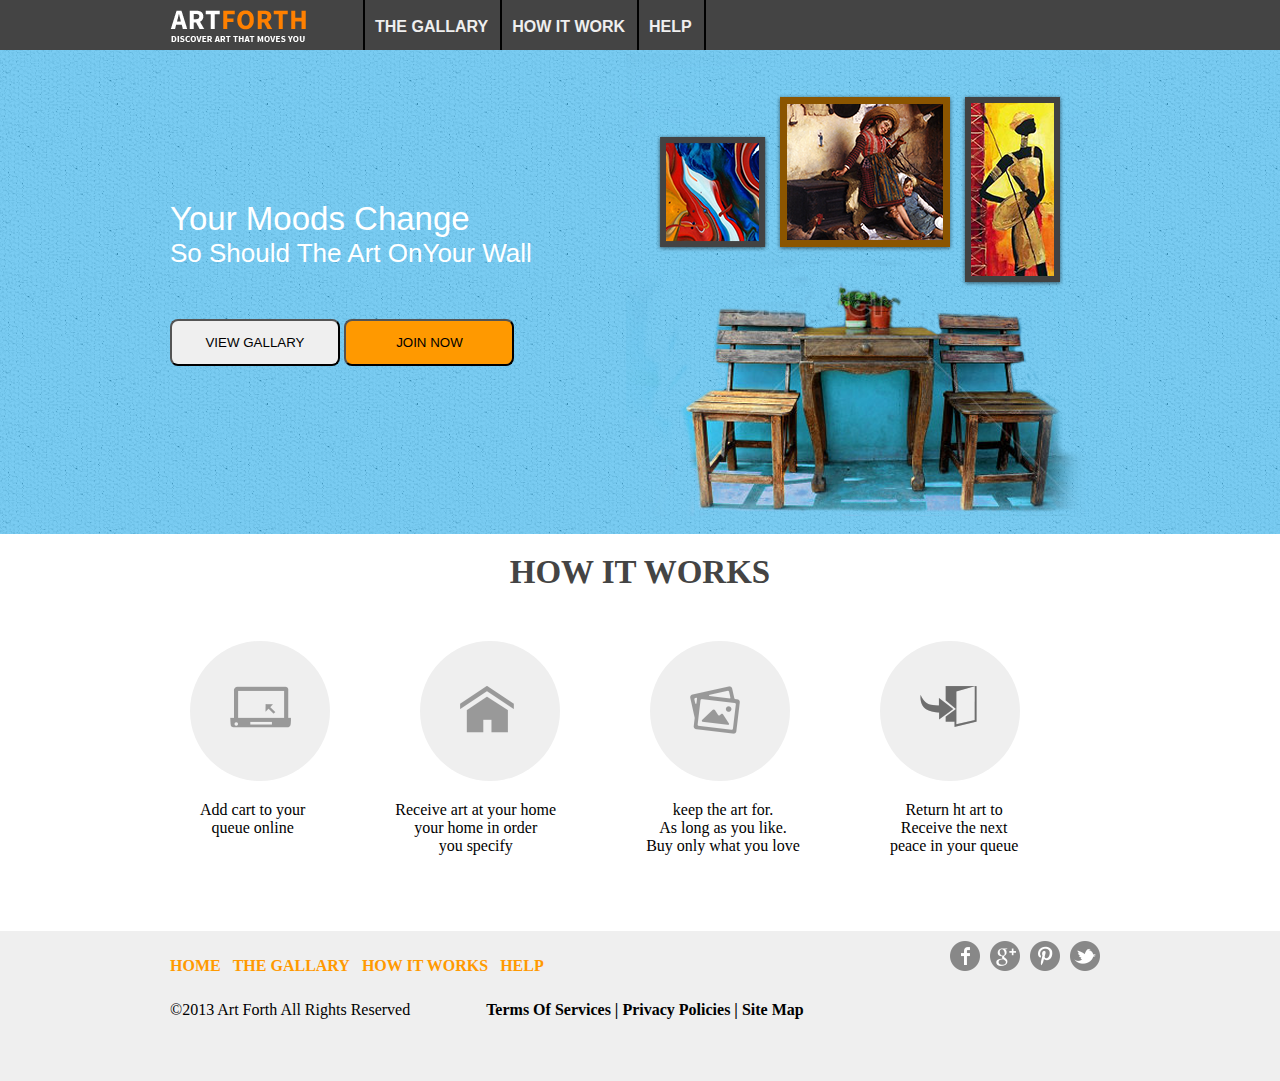
==== Assignment8_FrontEnd/Assignment3_HTML_CSS/index.html @ ad04c9ee "Assignment 3 HTML CSS Added" ====
<!DOCTYPE html>
<html>
	<head>
		<link rel="stylesheet" type="text/css" href="CSS/index.css">
		<title>
	
		HTML CSS ASSIGNMENT 3
	
		</title>
	</head>
	<body>
 		<div id="head">
 			<div class="wrapper">
 					<div class="header" >
 						<img  src="images/artforth_logo.png" class="artforth_logo"></img>
 					</div>
 						<div class="headerMenu">
							<div class="divider"></div>					
								<a href="index.html" class="headerMenu " >THE GALLARY</a>
							<div class="divider"></div>					
								<a href="index.html" class="headerMenu ">HOW IT WORK</a>
							<div class="divider"></div>					
								<a href="index.html" class="headerMenu " >HELP</a>
							<div class="divider"></div>					

			</div>
		</div>
		
		</div>
			<div id="banner" class="image" >
			
				<div class="wrapper">
					<img class="header_image" src="images/header_image.png" ></img>
					<div >
						<p class="para1">Your Moods Change</p>
						<p class="para2">So Should The Art OnYour Wall</p>
					</div>
					<div >
						<input  class="viewButton" type="button" value="VIEW GALLARY" >
						<input  class="joinButton" type="button" value="JOIN NOW" >
					</div>
				
				</div>
			</div>

		<div class="wrapper">
			<div>
				<p class="bodyPara">HOW IT WORKS</p>
			</div>
			<div >
				
				<a href="index.html">
					<div class="circles">
						<img class="circle_images" src="images/Computer_icon.png" ></img>
					</div>
				</a>
				<a href="index.html">
					<div class="circles">
						<img class="circle_images" src="images/Home_icon.png" ></img>
					</div>
				</a>
				<a href="index.html">
					<div class="circles">
						<img class="circle_images" src="images/Gallary_Icon.png" ></img>
					</div>
				</a>
				<a href="index.html">
					<div class="circles">
						<img class="circle_images" src="images/return_Icon.png" ></img>
					</div>
				</a>
				<p class="clear"></p>	

				<p Class="circleText">Add cart to your <br> queue online</p>
				<p Class="circleText">Receive art at your home<br>your home in order<br>you specify</p>
				<p Class="circleText">keep the art for.<br>As long as you like.<br>Buy only what you love</p>
				<p Class="circleText">Return ht art to <br>Receive the next <br>peace in your queue</p>
			</div>
		</div>

		<div id="footer">
			<div class="wrapper">
				<a color="black" href="index.html" class="color ">HOME</a>
				<a href="index.html" class="color ">THE GALLARY</a>
				<a href="index.html" class="color ">HOW IT WORKS</a>
				<a href="index.html" class="color ">HELP</a>
				
				<a href="index.html">
					<img src="images/Twiter_icon.png" class="social" ></img>
				</a>
				<a href="index.html">
					<img src="images/Pin_icon.png" class="social"></img>
				</a>
				<a href="index.html">
					<img src="images/Google+_icon.png" class="social"></img>
				</a>
				<a href="index.html">
					<img src="images/Facebook_icon.png" class="social" ></img>
				</a>
				<br>
					
					©2013 Art Forth All Rights Reserved
						&nbsp&nbsp&nbsp&nbsp&nbsp&nbsp&nbsp&nbsp&nbsp&nbsp&nbsp&nbsp&nbsp&nbsp&nbsp&nbsp&nbsp 
							<a href="index.html" class="footerMenu">Terms Of Services |</a>
							<a href="index.html" class="footerMenu">Privacy Policies |</a>
							<a href="index.html" class="footerMenu">Site Map</a>
			</div>
		</div>
	</body>
</html>
---- Assignment8_FrontEnd/Assignment3_HTML_CSS/CSS/index.css ----
*
 	{
		margin:0;
		padding:0;
	}
	.wrapper
	{
		margin:auto;
		width:940px;
	}
	#head
	{
		font-family:Arial,Helvetica,sans-serif;
		height: 50px;
		background-color: #444444;
		line-height:54px;			
	}	
	.header
	{
		float: left;
		
	}
	.divider
	{
		float:left;
		border-right: 2px solid black ;
   		width:2px; height:50px
		
	}
	.headerMenu
	{
		float:left;
		color: #efefef;
		margin-right:10px;
		margin-left:10px;
	}
	li
	{

		display: inline;
		color: #aaaaaa;
	}
	#banner
	{
		font-family:Arial,Helvetica,sans-serif;
		height: 484px;

	}
	.artforth_logo
	{
		margin-right:45px;
		margin-top:10px;
	}
	.image
	{
     	 
    	background-image: url("../images/banner_pattern.png");
    	background-repeat: repeat;
	}
	a
	{

		text-decoration:none;
		font-weight:bold;	
	}
	.header_image
	{
		float: right;
	}
	a:active
	{
		color:black;
	}
	.para1
	{	
		padding-top: 150px;
		color: white;
		font-size: 33px;

	}
	.para2
	{
		color: white;
		font-size: 26px;
		padding-bottom: 50px;
		
	}
	.viewButton
	{	
		
		width: 170px; 
		height : 47px;
		border-radius: 8px;
		
	}
	.joinButton
	{	
		width: 170px; 
		height : 47px;
		border-radius: 8px;
		background-color: #ff9900;
	}
	.bodyPara
	{
		padding-top: 20px;
		font-size: 33px;
		color: #444444;
		text-align: center;
		font-weight:bold;
		margin-bottom: 50px;
	}
	.circleText
	{	
		text-align:center;
		float:left;
		margin-top:20px;
		margin-right:60px;
		margin-left:30px
	}
	#body
	{
		font-family:Arial,Helvetica,sans-serif;
	}
	.circles
	{
		width: 140px;
		height: 140px;	
		border-radius: 70px;	
		background-color: #efefef;
		float: left;
		margin-right: 70px;
		margin-left: 20px;
	}
	.circle_images
	{
		padding-top: 45px;
		padding-left: 40px;
	}
	.clear
	{
		clear:both;
	}
	#footer
	{
		margin-top:150px;
		height: 150px;
		background-color: #efefef;

	}
	.color
	{	
		line-height:70px;
		color:#ff9900;
		margin-right:8px;
	}
	.social
	{	
		float:right;
		margin-top:10px;
		margin-right:10px;
	}
	.footerMenu
	{
		
		color:black;
	}
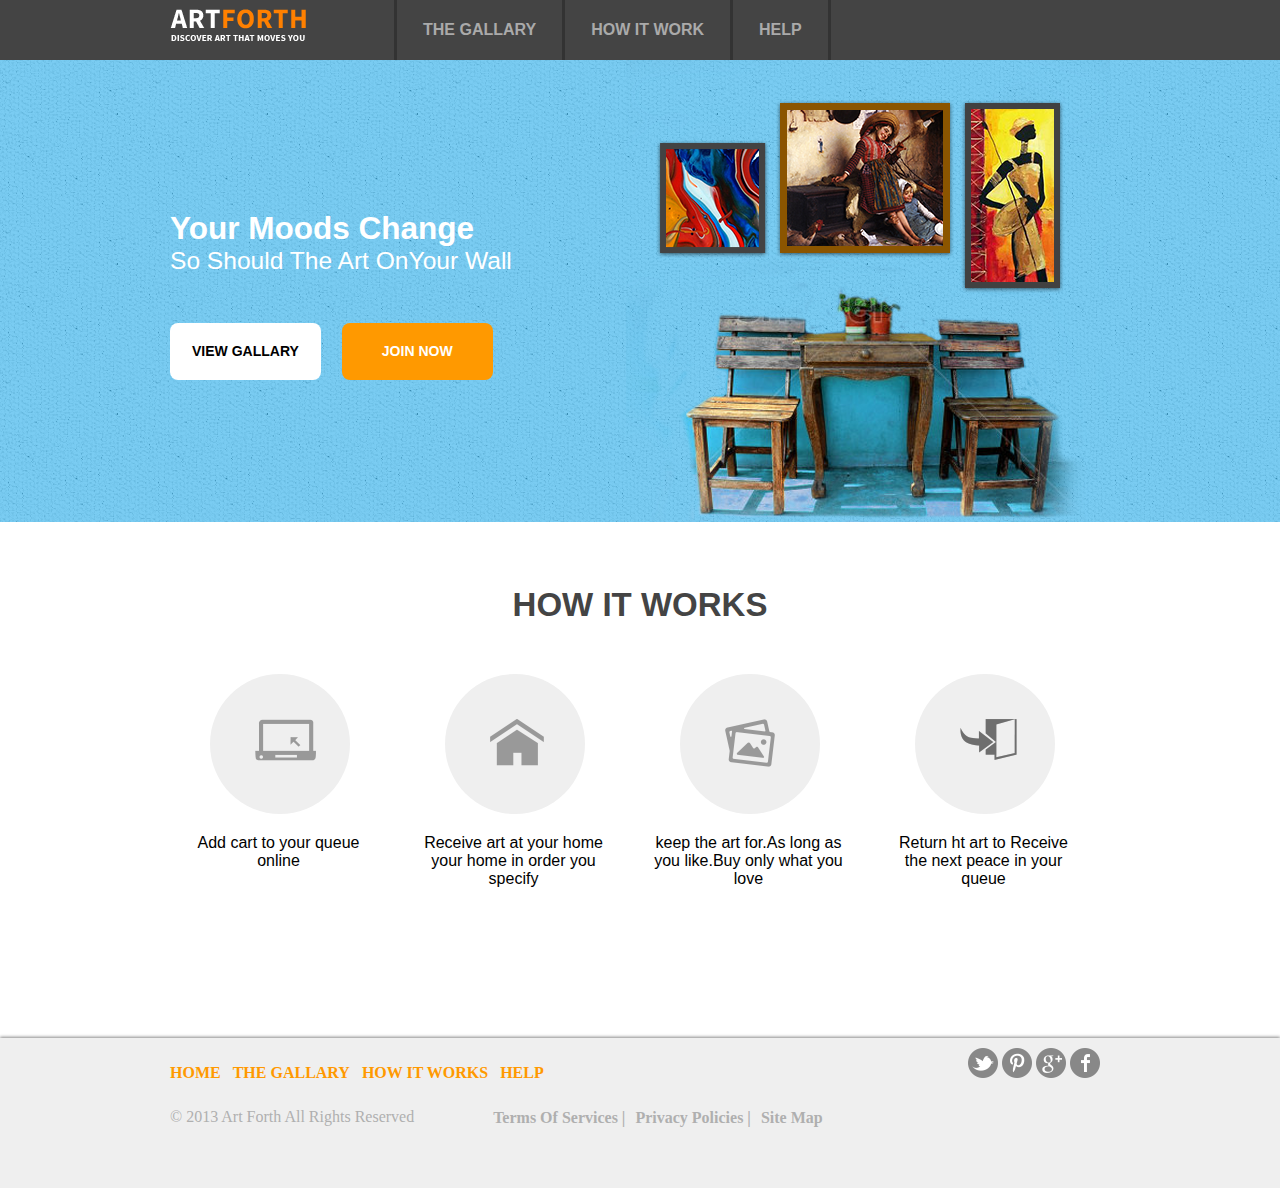
==== commit 23424221: "Assignment 3 html css added" ====
--- a/Assignment8_FrontEnd/Assignment3_HTML_CSS/index.html
+++ b/Assignment8_FrontEnd/Assignment3_HTML_CSS/index.html
@@ -9,102 +9,155 @@
 		</title>
 	</head>
 	<body>
- 		<div id="head">
- 			<div class="wrapper">
- 					<div class="header" >
- 						<img  src="images/artforth_logo.png" class="artforth_logo"></img>
+ 		<div id="header">
+ 			<div id="navigator" class="wrapper">
+ 					<div >
+ 						<a href="index.html" class="logo" ></a>
  					</div>
- 						<div class="headerMenu">
-							<div class="divider"></div>					
-								<a href="index.html" class="headerMenu " >THE GALLARY</a>
-							<div class="divider"></div>					
-								<a href="index.html" class="headerMenu ">HOW IT WORK</a>
-							<div class="divider"></div>					
-								<a href="index.html" class="headerMenu " >HELP</a>
-							<div class="divider"></div>					
 
+ 						<div >
+							<ul>
+								<li>					
+									<a href="index.html" class="leftBorder">THE GALLARY</a>
+								</li>
+								<li>
+													
+									<a href="index.html" >HOW IT WORK</a>
+								</li>
+								<li>
+													
+									<a href="index.html" >HELP</a>
+								</li>
+												
+							</ul>
 			</div>
+			<div class="clear"></div>
 		</div>
 		
 		</div>
 			<div id="banner" class="image" >
 			
 				<div class="wrapper">
-					<img class="header_image" src="images/header_image.png" ></img>
-					<div >
-						<p class="para1">Your Moods Change</p>
-						<p class="para2">So Should The Art OnYour Wall</p>
-					</div>
-					<div >
-						<input  class="viewButton" type="button" value="VIEW GALLARY" >
-						<input  class="joinButton" type="button" value="JOIN NOW" >
+					<img class="bannerImage" src="images/header_image.png"  ></img>
+						<div class="bannerContent">
+							<h2>Your Moods Change</h2>
+							<h3 >So Should The Art OnYour Wall</h3>
+							<div class="buttons"><a href="index.html">VIEW GALLARY</a></div>
+							<div class=" buttons joinButton "><a href="index.html">JOIN NOW</a></div>
+						</div>	
+								
+				</div>
+			<div class="clear"></div>
+			</div>
+
+		<div id="body" class="wrapper">
+			
+				<p class="bodyPara">HOW IT WORKS</p>
+			
+			<div >
+			<ul>
+				<li>
+				
+					<div class="circles">
+						<a href="index.html"><img class="circleImages" src="images/Computer_icon.png" ></img></a>
+
 					</div>
 				
-				</div>
-			</div>
 
-		<div class="wrapper">
-			<div>
-				<p class="bodyPara">HOW IT WORKS</p>
-			</div>
-			<div >
+				<p Class="circleText">Add cart to your queue online</p>
+				</li>
+				<li>
 				
-				<a href="index.html">
 					<div class="circles">
-						<img class="circle_images" src="images/Computer_icon.png" ></img>
+						<a href="index.html"><img class="circleImages" src="images/Home_icon.png" ></img></a>
 					</div>
-				</a>
-				<a href="index.html">
+				
+				<p Class="circleText">Receive art at your home your home in order you specify</p>
+				</li>
+				<li>
+				
 					<div class="circles">
-						<img class="circle_images" src="images/Home_icon.png" ></img>
+						<a href="index.html"><img class="circleImages" src="images/Gallary_Icon.png" ></img></a>
 					</div>
-				</a>
-				<a href="index.html">
+				
+				<p Class="circleText">keep the art for.As long as you like.Buy only what you love</p>
+				</li>
+				<li>
+				
 					<div class="circles">
-						<img class="circle_images" src="images/Gallary_Icon.png" ></img>
+						<a href="index.html"><img class="circleImages" src="images/return_Icon.png" ></img></a>
 					</div>
-				</a>
-				<a href="index.html">
-					<div class="circles">
-						<img class="circle_images" src="images/return_Icon.png" ></img>
-					</div>
-				</a>
+				<p Class="circleText">Return ht art to Receive the next peace in your queue</p>
+				</li>
+				<li class="clear"></li>
+			</ul>
+
 				<p class="clear"></p>	
-
-				<p Class="circleText">Add cart to your <br> queue online</p>
-				<p Class="circleText">Receive art at your home<br>your home in order<br>you specify</p>
-				<p Class="circleText">keep the art for.<br>As long as you like.<br>Buy only what you love</p>
-				<p Class="circleText">Return ht art to <br>Receive the next <br>peace in your queue</p>
+				
+				
+				
+				
 			</div>
 		</div>
 
 		<div id="footer">
 			<div class="wrapper">
-				<a color="black" href="index.html" class="color ">HOME</a>
-				<a href="index.html" class="color ">THE GALLARY</a>
-				<a href="index.html" class="color ">HOW IT WORKS</a>
-				<a href="index.html" class="color ">HELP</a>
-				
-				<a href="index.html">
-					<img src="images/Twiter_icon.png" class="social" ></img>
-				</a>
-				<a href="index.html">
-					<img src="images/Pin_icon.png" class="social"></img>
-				</a>
-				<a href="index.html">
-					<img src="images/Google+_icon.png" class="social"></img>
-				</a>
-				<a href="index.html">
-					<img src="images/Facebook_icon.png" class="social" ></img>
-				</a>
-				<br>
-					
-					©2013 Art Forth All Rights Reserved
-						&nbsp&nbsp&nbsp&nbsp&nbsp&nbsp&nbsp&nbsp&nbsp&nbsp&nbsp&nbsp&nbsp&nbsp&nbsp&nbsp&nbsp 
-							<a href="index.html" class="footerMenu">Terms Of Services |</a>
-							<a href="index.html" class="footerMenu">Privacy Policies |</a>
-							<a href="index.html" class="footerMenu">Site Map</a>
-			</div>
+				<div>
+				<ul class="footerNavigation">
+					<li>
+					<a color="black" href="index.html" class="color ">HOME</a>
+					</li>
+					<li>
+					<a href="index.html" class="color ">THE GALLARY</a>
+					</li>
+					<li>
+					<a href="index.html" class="color ">HOW IT WORKS</a>
+					</li>
+					<li>
+					<a href="index.html" class="color ">HELP</a>
+					</li>
+					<li></li>
+				</ul>
+				<ul class="social">
+				<li>
+					<a href="index.html" >
+						<img src="images/Twiter_icon.png"></img>
+					</a>
+				</li>
+				<li>
+					<a href="index.html">
+						<img src="images/Pin_icon.png"></img>
+					</a>
+				</li>
+				<li>
+					<a href="index.html">
+						<img src="images/Google+_icon.png" ></img>
+					</a>
+				</li>
+				<li>
+					<a href="index.html" >
+						<img src="images/Facebook_icon.png"></img>
+					</a>
+				</li>
+				<li></li>
+				</ul>
+				<div class="clear"></div>
+				</div>	
+					<p class="footerText">&copy 2013 Art Forth All Rights Reserved</p>
+						
+							<ul class="footerTerms">
+							<li>
+							<a href="index.html" >Terms Of Services |</a>
+							</li>
+							<li>
+							<a href="index.html" >Privacy Policies |</a>
+							</li>
+							<li>
+							<a href="index.html" >Site Map</a>
+							</li>
+							<li ></li>
+							</ul>
+					</div>
 		</div>
 	</body>
 </html>
--- a/Assignment8_FrontEnd/Assignment3_HTML_CSS/CSS/index.css
+++ b/Assignment8_FrontEnd/Assignment3_HTML_CSS/CSS/index.css
@@ -8,62 +8,72 @@
 		margin:auto;
 		width:940px;
 	}
-	#head
+	#header
 	{
 		font-family:Arial,Helvetica,sans-serif;
-		height: 50px;
 		background-color: #444444;
-		line-height:54px;			
+		line-height:50px;			
 	}	
-	.header
-	{
-		float: left;
-		
-	}
-	.divider
-	{
-		float:left;
-		border-right: 2px solid black ;
-   		width:2px; height:50px
-		
-	}
-	.headerMenu
-	{
-		float:left;
+	a.logo
+	{
+		float: left;
+		margin-right:54px;
+		margin-top: 9px;
+		background-image: url("../images/artforth_logo.png");
+		background-repeat: no-repeat;
+		width: 170px;
+		height: 32px;
+	}
+	#navigator li
+	{
+		float: left;
+		display: block;
+	}
+
+	.leftBorder
+	{
+		border-left: solid 3px;
+		border-color: black;
+		display: block;
+	}
+	a:hover
+	{
+		background-color: #71c3e9;
+	}
+	#navigator li a
+	{
+		color: #aaaaaa;
+		border-right: solid 3px;
+		border-color: #333333;
+		display: block;
+		padding: 5px 26px;
+	}
+	#navigator ul
+	{
 		color: #efefef;
-		margin-right:10px;
-		margin-left:10px;
-	}
-	li
-	{
-
-		display: inline;
-		color: #aaaaaa;
 	}
 	#banner
 	{
 		font-family:Arial,Helvetica,sans-serif;
-		height: 484px;
-
-	}
-	.artforth_logo
-	{
-		margin-right:45px;
-		margin-top:10px;
+		color: white;
+		margin-bottom: 64px;
+		font-size: 21px;
+	}
+	#banner a
+	{
+		display: block;
 	}
 	.image
 	{
-     	 
-    	background-image: url("../images/banner_pattern.png");
+       	background-image: url("../images/banner_pattern.png");
     	background-repeat: repeat;
 	}
 	a
 	{
-
 		text-decoration:none;
 		font-weight:bold;	
 	}
-	.header_image
+	.bannerImage
 	{
 		float: right;
 	}
@@ -71,38 +81,31 @@
 	{
 		color:black;
 	}
-	.para1
-	{	
+	.bannerContent
+	{
 		padding-top: 150px;
+	}
+	.buttons a
+	{
+		float: left;
+		padding: 5px 22px;
+		border-radius: 8px;
+		margin-top: 48px;
+		margin-right: 21px;
+		background-color: white;
+		text-align: center;
+		color: black;
+		line-height: 47px;
+		font-size: 14px;
+	}
+	.joinButton a
+	{	
+		padding: 5px 40px;
+		background-color: #ff9900;
 		color: white;
-		font-size: 33px;
-
-	}
-	.para2
-	{
-		color: white;
-		font-size: 26px;
-		padding-bottom: 50px;
-		
-	}
-	.viewButton
-	{	
-		
-		width: 170px; 
-		height : 47px;
-		border-radius: 8px;
-		
-	}
-	.joinButton
-	{	
-		width: 170px; 
-		height : 47px;
-		border-radius: 8px;
-		background-color: #ff9900;
 	}
 	.bodyPara
 	{
-		padding-top: 20px;
 		font-size: 33px;
 		color: #444444;
 		text-align: center;
@@ -114,12 +117,27 @@
 		text-align:center;
 		float:left;
 		margin-top:20px;
-		margin-right:60px;
-		margin-left:30px
+		margin-right:32px;
+		margin-left:14px
+	}
+	#banner h3
+	{
+		font-weight: normal;
 	}
 	#body
 	{
 		font-family:Arial,Helvetica,sans-serif;
+	}
+	#body a
+	{
+		display: block;
+	}
+	#body li
+	{
+		float: left;
+		display: inline;
+		width:235px;
+		text-align: center;
 	}
 	.circles
 	{
@@ -128,13 +146,13 @@
 		border-radius: 70px;	
 		background-color: #efefef;
 		float: left;
-		margin-right: 70px;
-		margin-left: 20px;
-	}
-	.circle_images
-	{
-		padding-top: 45px;
-		padding-left: 40px;
+		margin-right: 51px;
+		margin-left: 40px;
+	}
+	.circleImages
+	{
+		padding: 45px;
+		box-sizing: border-box;
 	}
 	.clear
 	{
@@ -145,7 +163,12 @@
 		margin-top:150px;
 		height: 150px;
 		background-color: #efefef;
-
+		color:black;
+		box-shadow:0px -1px  3px #888888;
+	}
+	#footer li
+	{
+		display: inline;
 	}
 	.color
 	{	
@@ -159,8 +182,21 @@
 		margin-top:10px;
 		margin-right:10px;
 	}
-	.footerMenu
-	{
-		
-		color:black;
-	}
+	.footerNavigation
+	{
+		float: left;
+	}
+	.footerTerms a 
+	{
+		float: left;
+		display: inline;
+		color: #afafaf;
+		padding:1px 5px 1px 5px;
+	}
+	.footerText
+	{
+		float: left;
+		margin-right: 74px;
+		color: #afafaf;
+	}
+	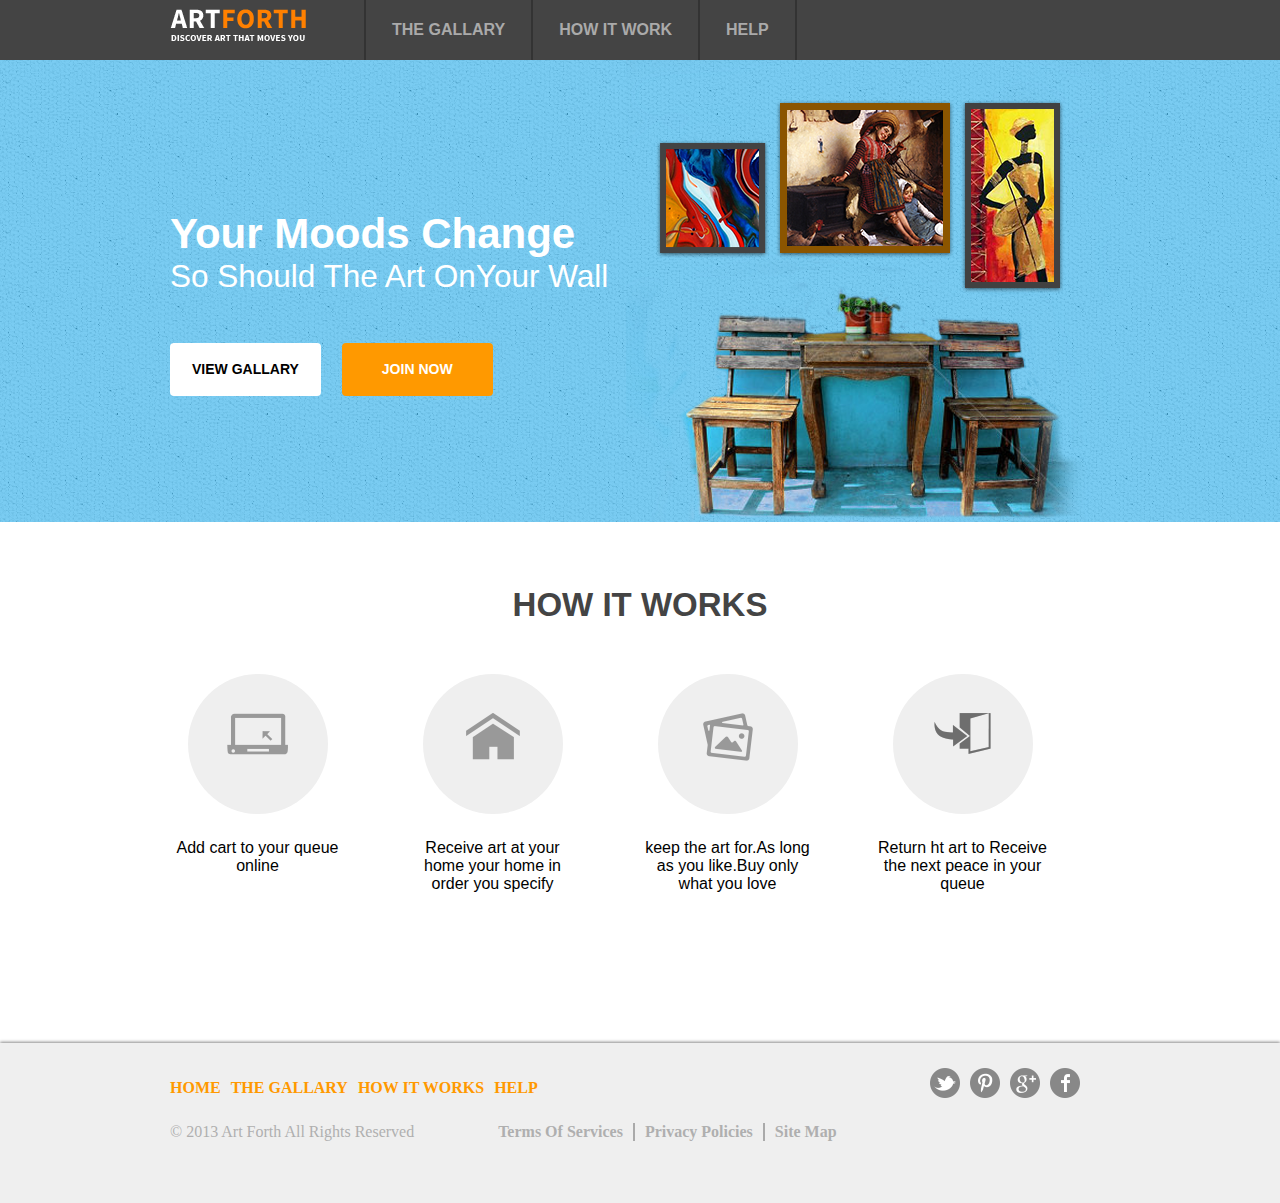
==== commit b5a1ca62: "Assignmnet 4 HTML CSS added" ====
--- a/Assignment8_FrontEnd/Assignment3_HTML_CSS/index.html
+++ b/Assignment8_FrontEnd/Assignment3_HTML_CSS/index.html
@@ -28,7 +28,7 @@
 													
 									<a href="index.html" >HELP</a>
 								</li>
-												
+								<li class="clear"></li>			
 							</ul>
 			</div>
 			<div class="clear"></div>
@@ -38,19 +38,20 @@
 			<div id="banner" class="image" >
 			
 				<div class="wrapper">
-					<img class="bannerImage" src="images/header_image.png"  ></img>
+<img class="bannerImage" src="images/header_image.png"  ></img>
 						<div class="bannerContent">
-							<h2>Your Moods Change</h2>
-							<h3 >So Should The Art OnYour Wall</h3>
-							<div class="buttons"><a href="index.html">VIEW GALLARY</a></div>
+							<h1>Your Moods Change</h1>
+							<h2>So Should The Art OnYour Wall</h2>
+							
+						
+						<div class="buttons"><a href="index.html">VIEW GALLARY</a></div>
 							<div class=" buttons joinButton "><a href="index.html">JOIN NOW</a></div>
-						</div>	
-								
+					</div>								
 				</div>
 			<div class="clear"></div>
 			</div>
 
-		<div id="body" class="wrapper">
+		<div id="bodyContent" class="wrapper">
 			
 				<p class="bodyPara">HOW IT WORKS</p>
 			
@@ -92,7 +93,7 @@
 				<li class="clear"></li>
 			</ul>
 
-				<p class="clear"></p>	
+				<div class="clear"></div>	
 				
 				
 				
@@ -102,10 +103,10 @@
 
 		<div id="footer">
 			<div class="wrapper">
-				<div>
+				
 				<ul class="footerNavigation">
 					<li>
-					<a color="black" href="index.html" class="color ">HOME</a>
+					<a href="index.html" class="color ">HOME</a>
 					</li>
 					<li>
 					<a href="index.html" class="color ">THE GALLARY</a>
@@ -116,7 +117,7 @@
 					<li>
 					<a href="index.html" class="color ">HELP</a>
 					</li>
-					<li></li>
+					
 				</ul>
 				<ul class="social">
 				<li>
@@ -135,28 +136,29 @@
 					</a>
 				</li>
 				<li>
-					<a href="index.html" >
+					<a href="index.html">
 						<img src="images/Facebook_icon.png"></img>
 					</a>
 				</li>
 				<li></li>
 				</ul>
 				<div class="clear"></div>
-				</div>	
+				
 					<p class="footerText">&copy 2013 Art Forth All Rights Reserved</p>
 						
 							<ul class="footerTerms">
 							<li>
-							<a href="index.html" >Terms Of Services |</a>
+							<a href="index.html" >Terms Of Services</a>
 							</li>
-							<li>
-							<a href="index.html" >Privacy Policies |</a>
+							<li class="footerBorder">
+							<a href="index.html" >Privacy Policies</a>
 							</li>
-							<li>
-							<a href="index.html" >Site Map</a>
+							<li  class="footerBorder">
+							<a href="index.html"  >Site Map</a>
 							</li>
-							<li ></li>
+							<li class="clear"></li>
 							</ul>
+							<div class="clear"></div>
 					</div>
 		</div>
 	</body>
--- a/Assignment8_FrontEnd/Assignment3_HTML_CSS/CSS/index.css
+++ b/Assignment8_FrontEnd/Assignment3_HTML_CSS/CSS/index.css
@@ -21,7 +21,7 @@
 		margin-top: 9px;
 		background-image: url("../images/artforth_logo.png");
 		background-repeat: no-repeat;
-		width: 170px;
+		width: 140px;
 		height: 32px;
 	}
 	#navigator li
@@ -32,24 +32,29 @@
 
 	.leftBorder
 	{
-		border-left: solid 3px;
-		border-color: black;
+		border-left: solid 2px;
+		border-color: #333333;
 		display: block;
 	}
 	a:hover
-	{
-		background-color: #71c3e9;
-	}
+	{	
+		color: #71c3e9;
+	}
+	#navigator a:hover
+	{
+		color:#71c3e9;
+	}	
 	#navigator li a
 	{
 		color: #aaaaaa;
-		border-right: solid 3px;
+		border-right: solid 2px;
 		border-color: #333333;
 		display: block;
 		padding: 5px 26px;
 	}
 	#navigator ul
 	{
+		float: left;
 		color: #efefef;
 	}
 	#banner
@@ -83,14 +88,15 @@
 	}
 	.bannerContent
 	{
+		float: left;
 		padding-top: 150px;
 	}
 	.buttons a
 	{
 		float: left;
-		padding: 5px 22px;
-		border-radius: 8px;
-		margin-top: 48px;
+		padding: 3px 22px;
+		border-radius: 4px;
+		
 		margin-right: 21px;
 		background-color: white;
 		text-align: center;
@@ -100,7 +106,7 @@
 	}
 	.joinButton a
 	{	
-		padding: 5px 40px;
+		padding: 3px 40px;
 		background-color: #ff9900;
 		color: white;
 	}
@@ -116,28 +122,32 @@
 	{	
 		text-align:center;
 		float:left;
-		margin-top:20px;
-		margin-right:32px;
-		margin-left:14px
-	}
-	#banner h3
+		
+	}
+	#banner h2
 	{
 		font-weight: normal;
-	}
-	#body
+		margin-bottom: 48px;
+	}
+	#bodyContent
 	{
 		font-family:Arial,Helvetica,sans-serif;
 	}
-	#body a
-	{
-		display: block;
-	}
-	#body li
+	#bodyContent a
+	{
+		display: block;
+	}
+	#bodyContent li
 	{
 		float: left;
 		display: inline;
-		width:235px;
+		width:175px;
 		text-align: center;
+		margin-right: 60px;
+	}
+	#bodyContent ul
+	{
+		float: left;
 	}
 	.circles
 	{
@@ -145,18 +155,19 @@
 		height: 140px;	
 		border-radius: 70px;	
 		background-color: #efefef;
-		float: left;
-		margin-right: 51px;
-		margin-left: 40px;
+		margin:auto;
+		margin-bottom: 25px;
 	}
 	.circleImages
 	{
-		padding: 45px;
+		padding: 39px;
 		box-sizing: border-box;
 	}
 	.clear
 	{
 		clear:both;
+		float: none;
+
 	}
 	#footer
 	{
@@ -165,33 +176,58 @@
 		background-color: #efefef;
 		color:black;
 		box-shadow:0px -1px  3px #888888;
+		padding-top: 10px;
 	}
 	#footer li
 	{
-		display: inline;
+		float: left;
+		list-style-type: none;
+	}
+	.footerBorder
+	{
+		border-left: solid 2px;
+		border-color: #aaaaaa;
+		display: block;
 	}
 	.color
 	{	
 		line-height:70px;
 		color:#ff9900;
-		margin-right:8px;
+		
 	}
 	.social
 	{	
 		float:right;
-		margin-top:10px;
+		margin-top:15px;
+		margin-right:10px;
+	}
+	.social li
+	{
 		margin-right:10px;
 	}
 	.footerNavigation
 	{
 		float: left;
 	}
+	.footerNavigation li
+	{
+		margin-right:10px;
+	}
 	.footerTerms a 
 	{
-		float: left;
-		display: inline;
+		
+		list-style-type: none;
 		color: #afafaf;
-		padding:1px 5px 1px 5px;
+		margin-left: 10px;
+		margin-right:10px;
+	}
+	.footerTerms a:hover
+	{
+		color:#71c3e9;
+	}
+	ul.footerTerms 
+	{
+		float: left;
 	}
 	.footerText
 	{
@@ -199,4 +235,5 @@
 		margin-right: 74px;
 		color: #afafaf;
 	}
+
 	